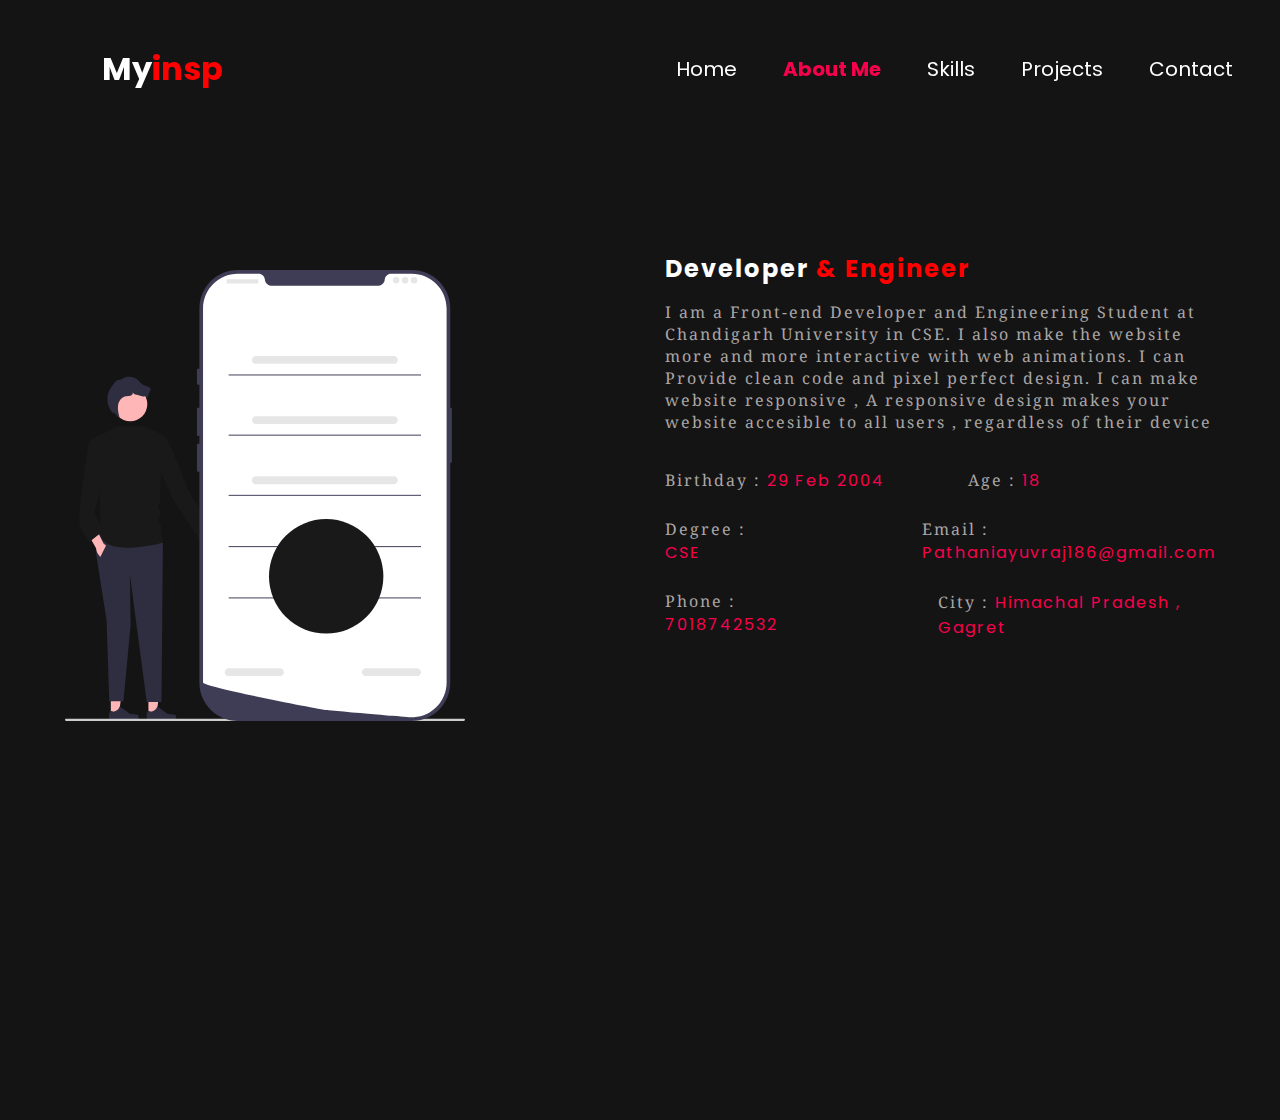
==== about.html @ d49c5236 "Refractor : huge change in code" ====
<html lang="en">

<head>
    <meta charset="UTF-8">
    <meta http-equiv="X-UA-Compatible" content="IE=edge">
    <meta name="viewport" content="width=device-width, initial-scale=1.0">
    <title>First Portfolio</title>
    <style>
        @import url('https://fonts.googleapis.com/css2?family=Barlow:ital,wght@1,600&family=Chivo+Mono:ital,wght@0,500;1,500&family=Noto+Serif:ital@1&family=Playfair+Display:wght@600&family=Raleway:ital,wght@1,300&display=swap');
        @import url('https://fonts.googleapis.com/css2?family=Barlow:ital,wght@1,600&family=Chivo+Mono:ital,wght@0,500;1,500&family=Noto+Serif:ital@1&family=Playfair+Display:wght@600&family=Raleway:ital,wght@1,300&display=swap');

        @import url('https://fonts.googleapis.com/css2?family=Andika&family=Barlow:ital,wght@1,600&family=Chivo+Mono:ital,wght@0,500;1,500&family=Noto+Serif:ital@0;1&family=Playfair+Display:wght@600&family=Raleway:ital,wght@1,300&display=swap');
        @import url('https://fonts.googleapis.com/css2?family=Poppins:wght@400;500;600&family=Rancho&family=Water+Brush&display=swap');

        * {

            box-sizing: border-box;
            margin: 0;
            padding: 0;
            font-family: monospace;
            font-family: poppins;
            color: white;
        }

        body {
            background-color: #151414;
            height: 100vh;
        }


        nav {

            display: flex;
            align-items: center;
            justify-content: space-between;
            padding-top: 45px;
            padding-left: 8%;
            padding-right: 2%;
            position: fixed;
            top: 0;
            left: 0;
            right: 0;
            z-index: 1030;



        }


        .logo {

            font-size: 32px;
            cursor: pointer;

        }

        .logo a {

            text-decoration: none;
        }

        span {

            color: red;
        }

        nav ul li {
            display: inline-block;
            list-style: none;
            font-size: 20px;
            margin: 2px 21px;
        }

        li a {

            text-decoration: none;

        }

        nav ul li a:hover {

            color: #f9004d;
            transition: 0.5s;
        }

        nav ul li a:active {

            text-decoration: underline;

        }

        .ME {
            color: #f9004d;
            font-weight: bold;
        }


        .about {

            margin-top: 220px;
        }


        .main img {

            height: 100%;
            width: 400px;
            margin-top: 50px;
            margin-bottom: 40px;
            margin-left: 65px;
        }

        .text {


            margin-left: 200px;
            margin-bottom: 90px;




        }

        .text p {
            font-family: 'Noto Serif';
            color: #aaa6a6;
            letter-spacing: 2px;
            margin-top: 15px;
        }

        .main {
            max-width: 95%;
            /* width: 1230px; */
            display: flex;
            justify-content: space-between;
            align-items: center;


        }

        .text h2 {

            letter-spacing: 2px;
            margin-bottom: 12px;

        }

        span {

            color: red;

        }

        .row {



            margin-top: 20px;

        }

        .row p {
            font-family: 'Noto Serif';
        }

        .row span {

            color: #f9004d;
        }

        .info {
           
            display: flex;
            


        }

        .info .item-left {


            margin-left: 15%;


        }

        .info1 {

            display: flex;
           
            margin-top: 10px;
        }

        .info1 .info1-left {

            margin-left: 29%;
        }


        .info2 {
          
            display: flex;
            margin-top: 10px;
        }

        .info2-left {
            margin-left: 19.5%;
        }
    </style>
</head>

<body>

    <div class="hero">

        <nav>

            <h1 class="logo"><a href="index.html">My<span>insp</span></a></h1>
            <ul>
                <li><a href="index.html">Home</a></li>
                <li><a href="about.html" class="ME">About Me</a></li>
                <li><a href="skills.html">Skills</a></li>
                <li><a href="Project.html">Projects</a></li>
                <li><a href="contact.html">Contact</a></li>
                
            </ul>

    </div>

    <section class="About">
        <div class="main">
            <img src="/images/re.svg" alt="">
            <div class="text">

                <h2>Developer <span> & Engineer</span></h2>
                <p> I am a Front-end Developer and Engineering Student at Chandigarh University in CSE. I also make the
                    website more and more interactive with web animations. I can Provide clean code and pixel perfect
                    design. I can make website responsive , A responsive design makes your website accesible to all
                    users , regardless of their device</p>

                <div class="row">
                    <div class="info">
                        <p>Birthday : <span>29 Feb 2004</span></p>
                        <p class="item-left">Age : <span>18</span></p>

                    </div>



                    <div class="info1">
                        <p> Degree : <span>CSE</span></p>
                        <p class="info1-left"> Email : <span>Pathaniayuvraj186@gmail.com</span></p>
                    </div>

                    <div class="info2">
                        <p> Phone : <span>7018742532</span></p>
                        <p class="info2-left">City : <span>Himachal Pradesh , Gagret</span></p>
                    </div>

                </div>
            </div>
        </div>
    </section>

</body>

</html>
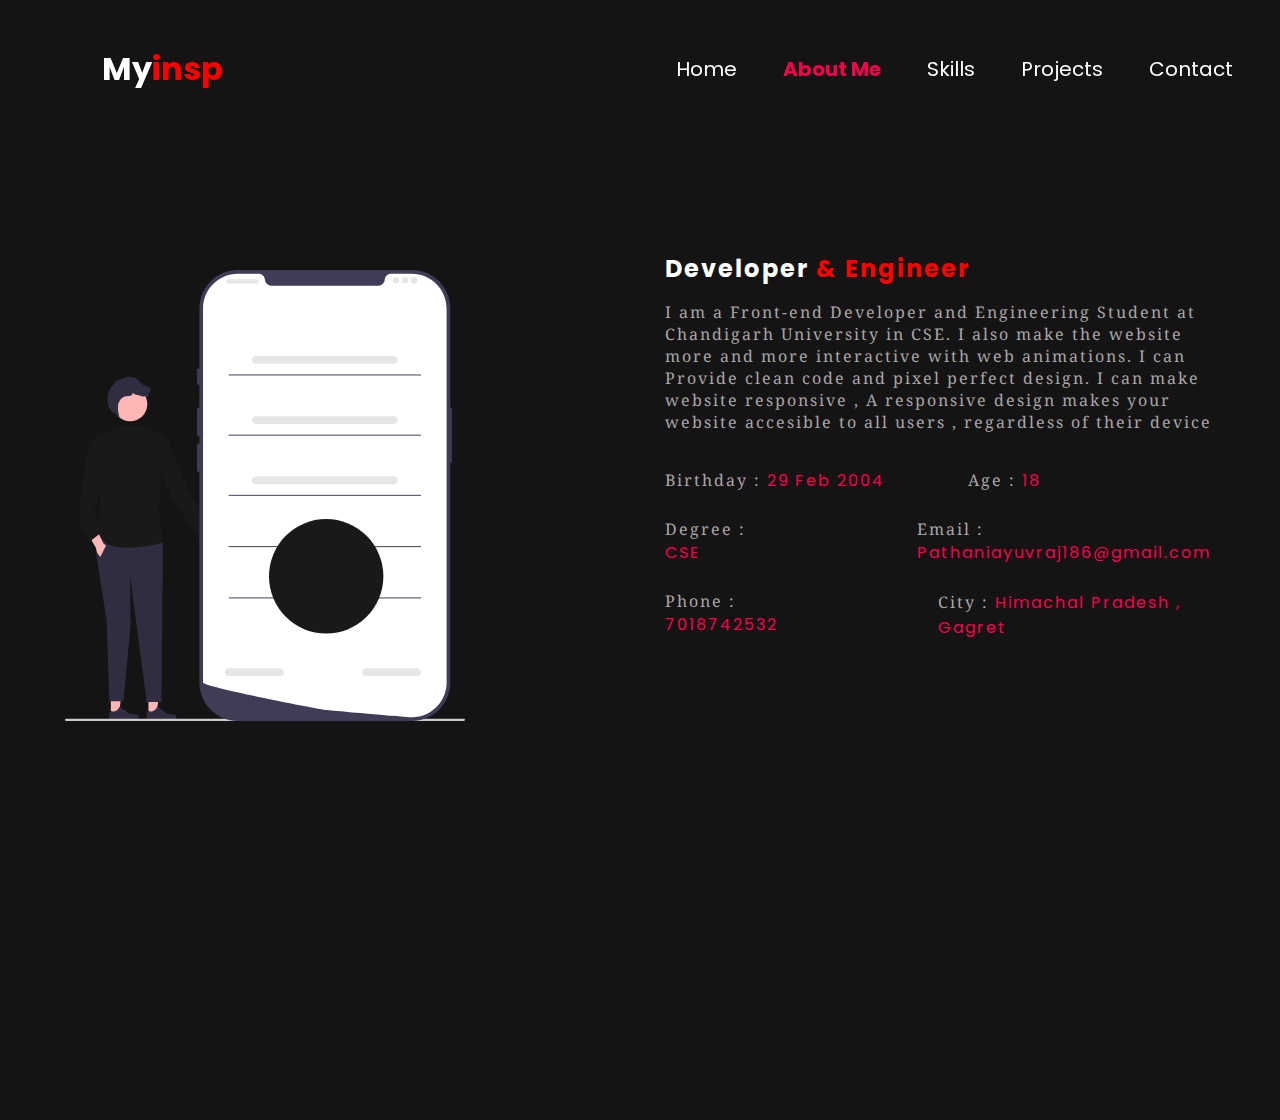
==== commit 2d56b4a6: "Adding style" ====
--- a/about.html
+++ b/about.html
@@ -193,7 +193,7 @@
 
         .info1 .info1-left {
 
-            margin-left: 29%;
+            margin-left: 27.5%;
         }
 
 
@@ -249,7 +249,7 @@
 
                     <div class="info1">
                         <p> Degree : <span>CSE</span></p>
-                        <p class="info1-left"> Email : <span>Pathaniayuvraj186@gmail.com</span></p>
+                        <p class="info1-left">Email : <span>Pathaniayuvraj186@gmail.com</span></p>
                     </div>
 
                     <div class="info2">
